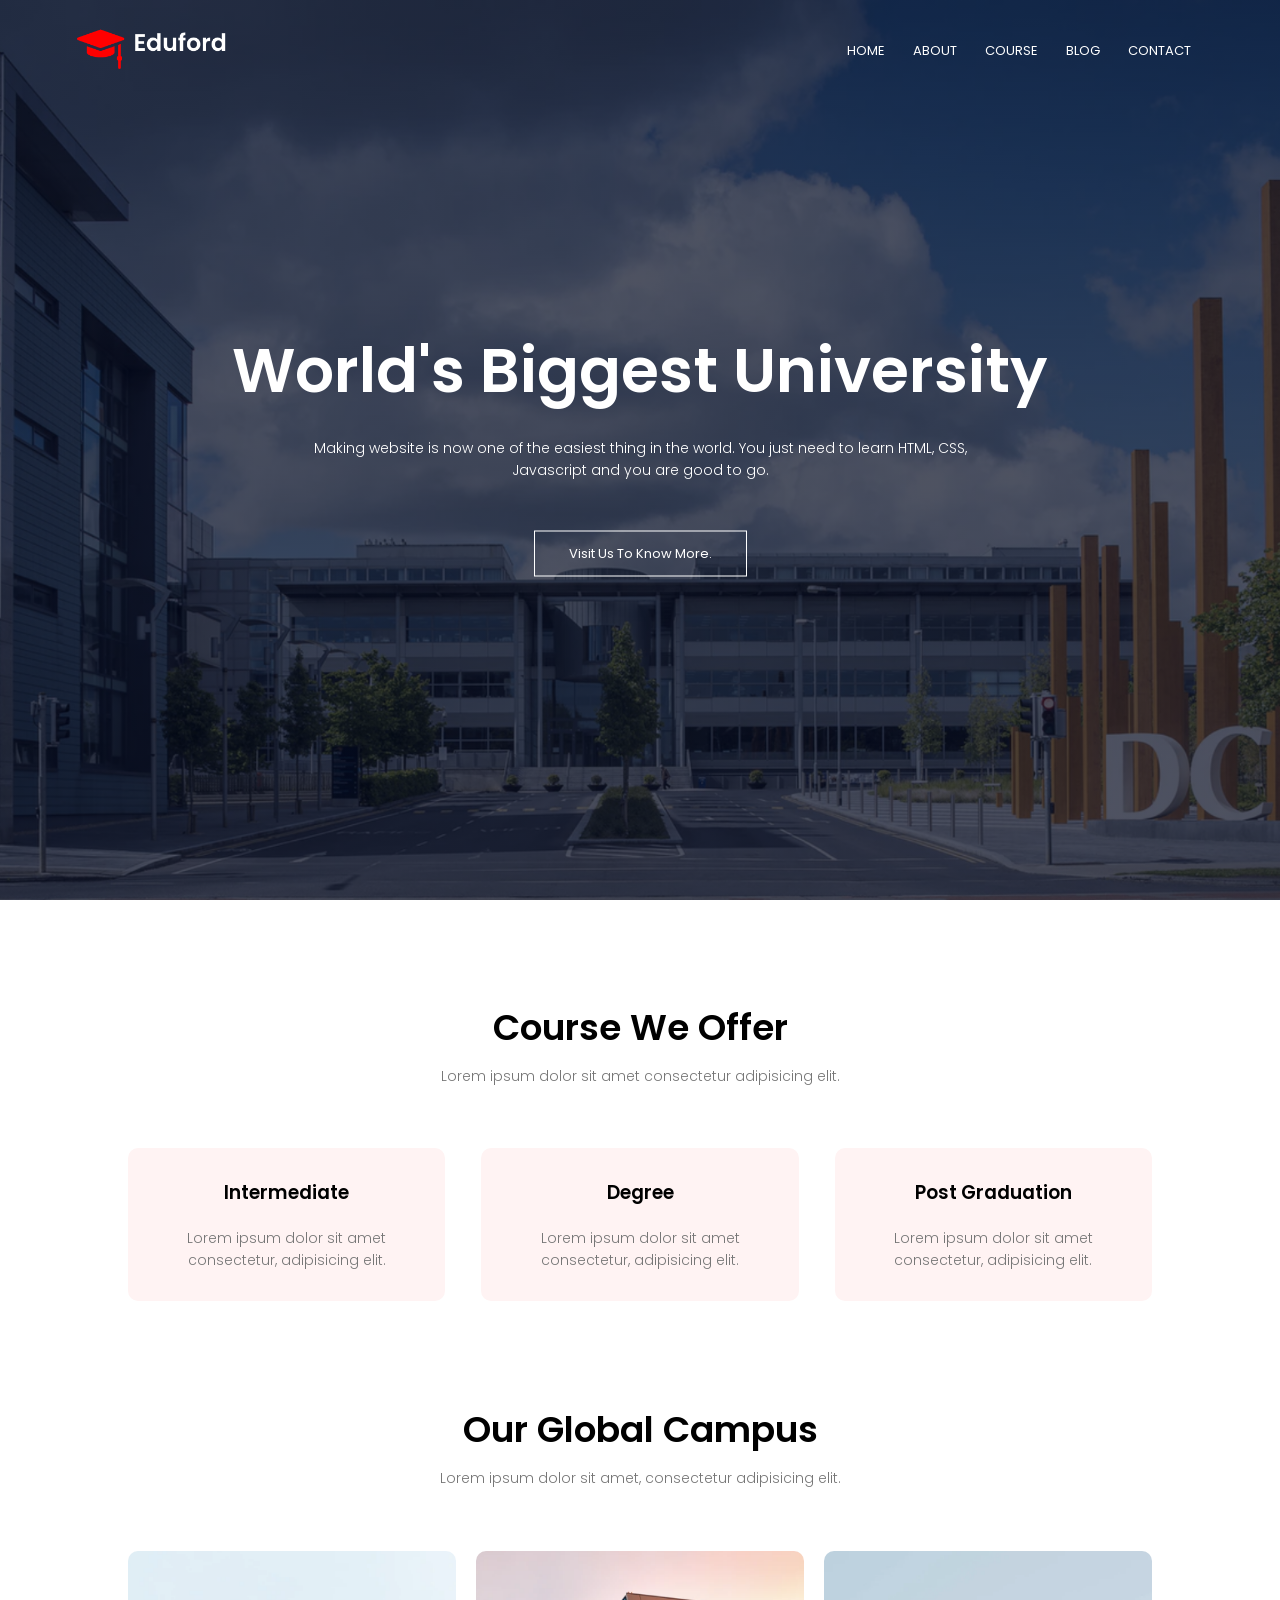
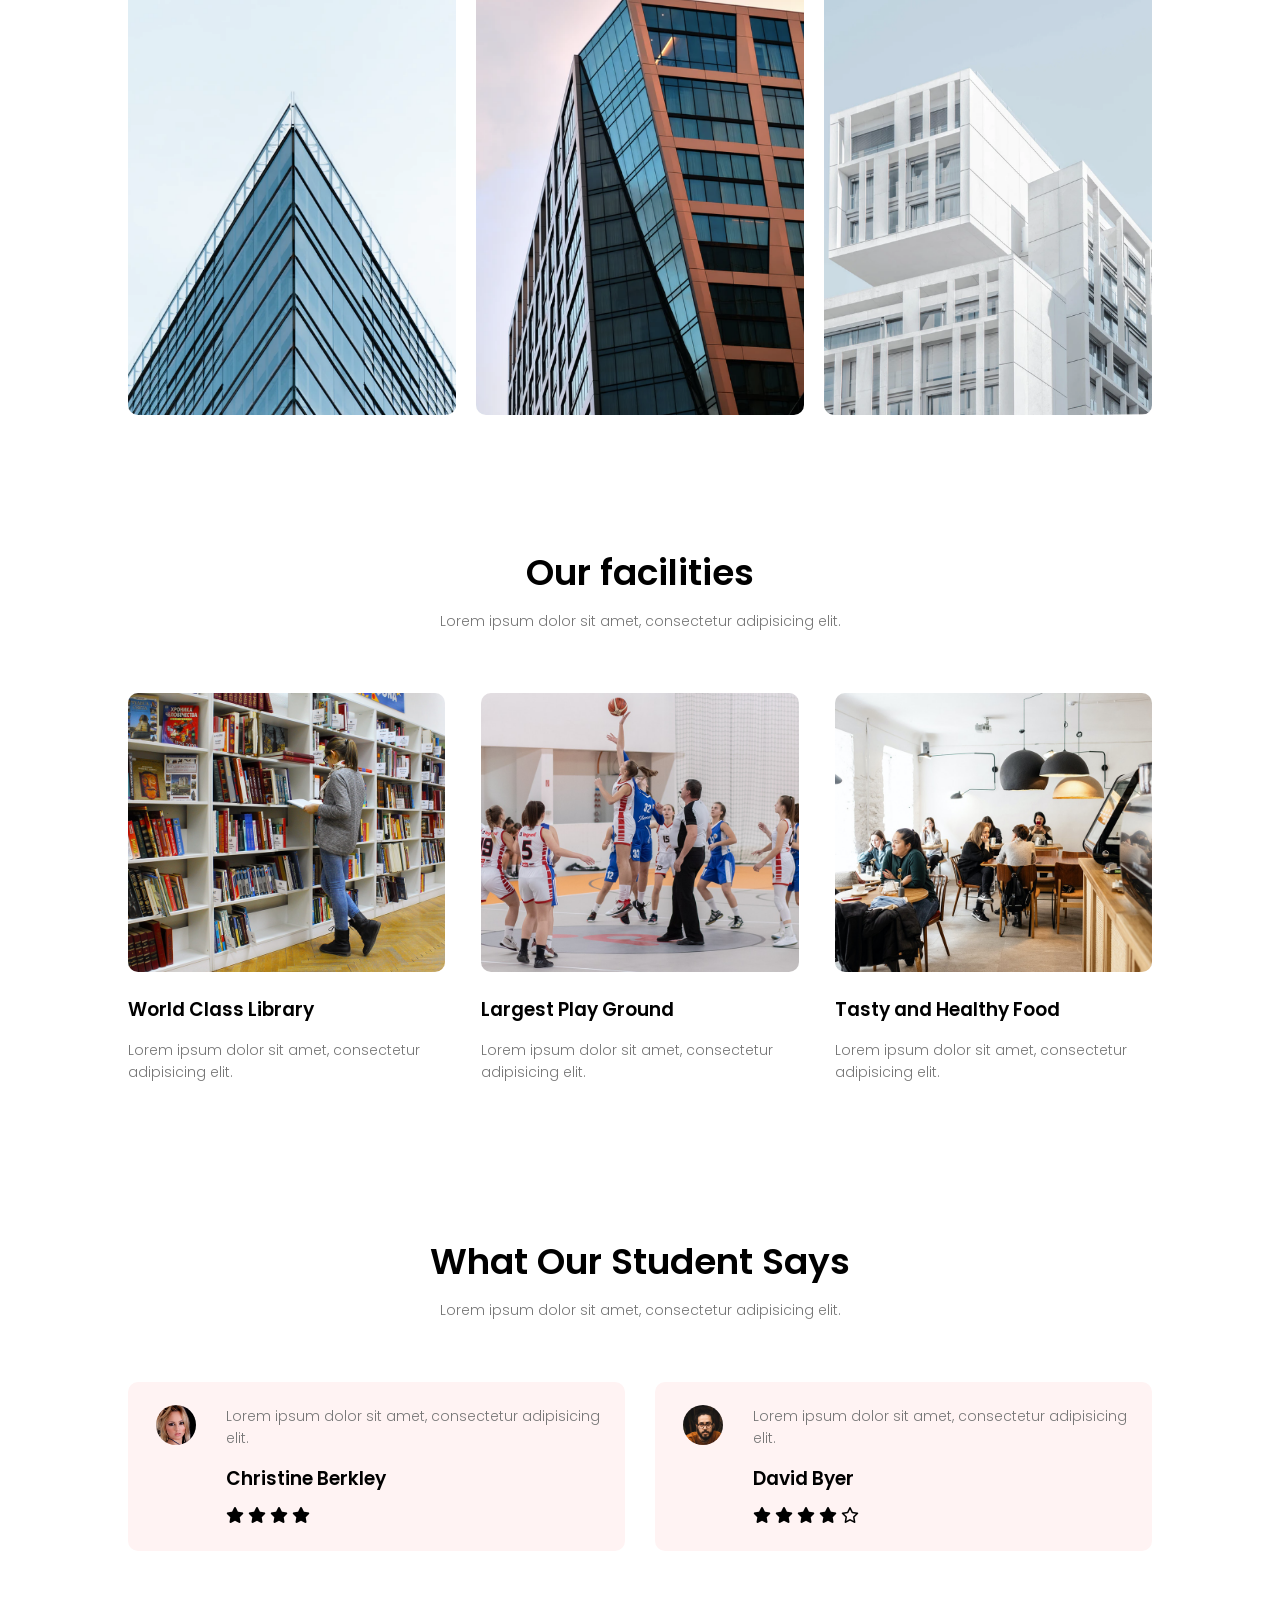
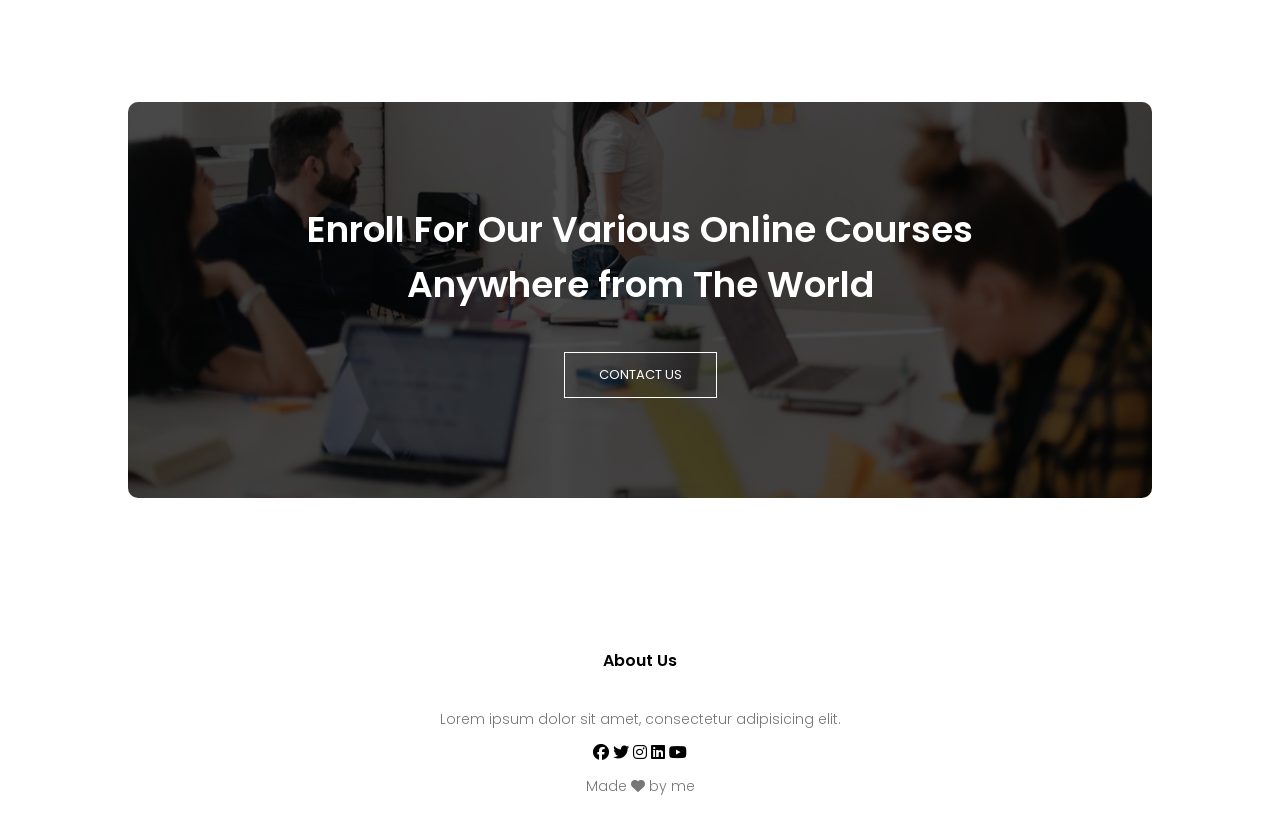
==== index.html @ 8279229b "Primera pagina web" ====
<!DOCTYPE html>
<html>
    <head>
        <meta name="viewport" content="width=device-width, initial-scale=1.0">
        <title>University Website Design - Easy Tutorials</title>
        <link rel="stylesheet" href="style.css">
        <link rel="preconnect" href="https://fonts.gstatic.com">
        <link href="https://fonts.googleapis.com/css2?family=Poppins:ital,wght@0,100;0,200;0,300;0,400;0,500;0,600;0,700;0,800;0,900;1,100;1,200;1,300;1,400;1,500;1,600;1,700;1,800;1,900&display=swap" rel="stylesheet">
        <link rel="stylesheet" href="https://cdnjs.cloudflare.com/ajax/libs/font-awesome/6.5.1/css/all.min.css">
    </head>
<body>
    <section class="header">
    <nav>
        <a href="index.html"><img src="eduford_img/logo.png"></a>
        <div class="nav-links" id="navLinks">
            <i class="fa fa-times" onclick="hideMenu()"></i>
            <ul>
                <li><a href="index.html">HOME</a></li>
                <li><a href="about.html">ABOUT</a></li>
                <li><a href="course.html">COURSE</a></li>
                <li><a href="blog.html">BLOG</a></li>
                <li><a href="contact.html">CONTACT</a></li>
            </ul>
        </div>
        <i class="fa fa-bars" onclick="showMenu()"></i>
    </nav>

    <div class="text-box">
        <h1>World's Biggest University</h1>
        <p>Making website is now one of the easiest thing in the world. You just need to learn HTML, CSS, <br>Javascript and you are good to go.</p>
        <a href="" class="hero-btn">Visit Us To Know More.</a>
    </div>
</section>

    <!---- Course ----->
    <section class="course">
        <h1>Course We Offer</h1>
        <p>Lorem ipsum dolor sit amet consectetur adipisicing elit.</p>

        <div class="row">
            <div class="course-col">
                <h3>Intermediate</h3>
                <p>Lorem ipsum dolor sit amet consectetur, adipisicing elit.</p>
            </div>
            <div class="course-col">
                <h3>Degree</h3>
                <p>Lorem ipsum dolor sit amet consectetur, adipisicing elit.</p>
            </div>
            <div class="course-col">
                <h3>Post Graduation</h3>
                <p>Lorem ipsum dolor sit amet consectetur, adipisicing elit.</p>
            </div>
        </div>
    </section>

    <!----- Campus ----->
    <section class="campus">
        <h1>Our Global Campus</h1>
        <p>Lorem ipsum dolor sit amet, consectetur adipisicing elit.</p>

        <div class="row">
            <div class="campus-col">
                <img src="eduford_img/london.png">
                <div class="layer">
                    <h3>LONDON</h3>
                </div>
            </div>
            <div class="campus-col">
                <img src="eduford_img/newyork.png">
                <div class="layer">
                    <h3>NEW YORK</h3>
                </div>
            </div>
            <div class="campus-col">
                <img src="eduford_img/washington.png">
                <div class="layer">
                    <h3>WASHINGTON</h3>
                </div>
            </div>
        </div>
    </section>

    <!------ Facilities ---------->
    <section class="facilities">
        <h1>Our facilities</h1>
        <p>Lorem ipsum dolor sit amet, consectetur adipisicing elit.</p>

        <div class="row">
            <div class="facilities-col">
                <img src="eduford_img/library.png">
                <h3>World Class Library</h3>
                <p>Lorem ipsum dolor sit amet, consectetur adipisicing elit.</p>
            </div>
            <div class="facilities-col">
                <img src="eduford_img/basketball.png">
                <h3>Largest Play Ground</h3>
                <p>Lorem ipsum dolor sit amet, consectetur adipisicing elit.</p>
            </div>
            <div class="facilities-col">
                <img src="eduford_img/cafeteria.png">
                <h3>Tasty and Healthy Food</h3>
                <p>Lorem ipsum dolor sit amet, consectetur adipisicing elit.</p>
            </div>
        </div>
    </section>

    <!------- Testimonials -------->
    <section class="textimonials">
        <h1>What Our Student Says</h1>
        <p>Lorem ipsum dolor sit amet, consectetur adipisicing elit.</p>
        <div class="row">
            <div class="textimonials-col">
                <img src="eduford_img/user1.jpg">
                <div>
                    <p>Lorem ipsum dolor sit amet, consectetur adipisicing elit.</p>
                    <h3>Christine Berkley</h3>
                    <i class="fa-solid fa-star"></i>
                    <i class="fa-solid fa-star"></i>
                    <i class="fa-solid fa-star"></i>
                    <i class="fa-solid fa-star"></i>
                </div>
            </div>
            <div class="textimonials-col">
                <img src="eduford_img/user2.jpg">
                <div>
                    <p>Lorem ipsum dolor sit amet, consectetur adipisicing elit.</p>
                    <h3>David Byer</h3>
                    <i class="fa-solid fa-star"></i>
                    <i class="fa-solid fa-star"></i>
                    <i class="fa-solid fa-star"></i>
                    <i class="fa-solid fa-star"></i>
                    <i class="fa-regular fa-star"></i>
                </div>
            </div>
        </div>
    </section>

    <!--- Call to action ---->
    <section class="cta">
        <h1>Enroll For Our Various Online Courses<br>Anywhere from The World</h1>
        <a href="" class="hero-btn">CONTACT US</a>
    </section>

    <!--- Footer ---->
    <section class="footer">
        <h4>About Us</h4>
        <p>Lorem ipsum dolor sit amet, consectetur adipisicing elit.</p>
        <div class="icons">
    <i class="fab fa-facebook"></i>
    <i class="fab fa-twitter"></i>
    <i class="fab fa-instagram"></i>
    <i class="fab fa-linkedin"></i>
    <i class="fab fa-youtube"></i>
</div>
        <p>Made <i class="fa-solid fa-heart"></i> by me</p>
    </section>

    <!--------- JavaScript for Toggle Menu ----->
    <script>
        var navLinks = document.getElementById("navLinks");
        function showMenu(){
            navLinks.style.right = "0";
        }
        function hideMenu(){
            navLinks.style.right = "-200px";
        }
    </script>
</body>
</html>
---- style.css ----
* {
    margin: 0;
    padding: 0;
    font-family: 'Poppins', sans-serif;
}
.header {
    min-height: 100vh;
    width: 100%;
    background-image: linear-gradient(rgba(4,9,30,0.7), rgba(4,9,30,0.7)), url(eduford_img/banner.png);
    background-position: center;
    background-size: cover;
    position: relative;
}
nav{
    display: flex;
    padding: 2% 6%;
    justify-content: space-between;
    align-items: center;
}
nav img{
    width: 150px;
}
.nav-links{
    flex: 1;
    text-align: right;
}
.nav-links ul li{
    list-style: none;
    display: inline-block;
    padding: 8px 12px;
    position: relative;
}
.nav-links ul li a{
    color: #fff;
    text-decoration: none;
    font-size: 13px;
}
.nav-links ul li::after{
    content: '';
    width: 0%;
    height: 2px;
    background: #f44336;
    display: block;
    margin: auto;
    transition: 0.5s;
}
.nav-links ul li:hover::after{
    width: 100%;
}
.text-box{
    width: 90%;
    color: #fff;
    position: absolute;
    top: 50%;
    left: 50%;
    transform: translate(-50%,-50%);
    text-align: center;
}
.text-box h1 {
    font-size: 62px;
}
.text-box p{
    margin: 10px 0 40px;
    font-size: 14px;
    color: #fff;
}
.hero-btn {
    display: inline-block;
    text-decoration: none;
    color: #fff;
    border: 1px solid #fff;
    padding: 12px 34px;
    font-size: 13px;
    background: transparent;
    position: relative;
    cursor: pointer;
}
.hero-btn:hover{
    border: 1px solid #f44336;
    background: #f44336;
    transition: 1s;
}

nav .fa{
    display: none;
}

@media(max-width: 700px){
    .text-box h1 {
    font-size: 20px;
    }
    .nav-links ul li{
        display: block;
    }
    .nav-links{
        position: fixed;
        background: #f44336;
        height: 100vh;
        width: 200px;
        top: 0;
        right: -200px;
        text-align: left;
        z-index: 2;
        transition: 1s;
    }
    nav .fa{
        display: block;
        color: #fff;
        margin: 10px;
        font-size: 22px;
        cursor: pointer;
    }
    .nav-links ul{
        padding: 30px;
    }
}

/*-------course-----*/

.course{
    width: 80%;
    margin: auto;
    text-align: center;
    padding-top: 100px;
}

h1{
    font-size: 36px;
    font-weight: 600;
}
p{
    color: #777;
    font-size: 14px;
    font-weight: 300;
    line-height: 22px;
    padding: 10px;
}

.row {
    margin-top: 5%;
    display: flex;
    justify-content: space-between;
}
.course-col {
    flex-basis: 31%;
    background: #fff3f3;
    border-radius: 10px;
    margin-bottom: 5%;
    padding: 20px 12px;
    box-sizing: border-box;
    transition: 0.5s;
}
h3{
    text-align: center;
    font-weight: 600;
    margin: 10px 0;
}
.course-col:hover{
    box-shadow: 0 0 20px 0px rgba(0,0,0,0.2);
}
@media(max-width: 700px){
    .row{
        flex-direction: column;
    }
}

/*-------campus---*/

.campus{
    width: 80%;
    margin: auto;
    text-align: center;
    padding-top: 50px;
}
.campus-col{
    flex-basis: 32%;
    border-radius: 10px;
    margin-bottom: 30px;
    position: relative;
    overflow: hidden;
}
.campus-col img{
    width: 100%;
    display: block;
}
.layer {
    background: transparent;
    height: 100%;
    width: 100%;
    position: absolute;
    top: 0;
    left: 0;
    transition: 0.5s;
}
.layer:hover{
    background: rgba(226,0,0,0.7);
}
.layer h3{
    width: 100%;
    font-weight: 500;
    color: #fff;
    font-size: 26px;
    bottom: 0;
    left: 50%;
    transform: translateX(-50%);
    position: absolute;
    opacity: 0;
    transition: 0.5s;
}
.layer:hover h3{
    bottom: 49%;
    opacity: 1;
}

/*------- facilities -----------*/

.facilities{
    width: 80%;
    margin: auto;
    text-align: center;
    padding-top: 100px;
}
.facilities-col{
    flex-basis: 31%;
    border-radius: 10px;
    margin-bottom: 5%;
    text-align: left;
}
.facilities-col img{
    width: 100%;
    border-radius: 10px;
}
.facilities-col p{
    padding: 0;
}
.facilities-col h3{
    margin-top: 16px;
    margin-bottom: 15px;
    text-align: left;
}

/*-----------testimonials----------*/

.textimonials{
    width: 80%;
    margin: auto;
    padding-top: 100px;
    text-align: center;
}
.textimonials-col{
    flex-basis: 44%;
    border-radius: 10px;
    margin-bottom: 5%;
    text-align: left;
    background: #fff3f3;
    padding: 23px;
    cursor: pointer;
    display: flex;
}
.textimonials-col img{
    height: 40px;
    margin-left: 5px;
    margin-right: 30px;
    border-radius: 50%;
}
.textimonials-col p{
    padding: 0;
}
.textimonials-col h3{
    margin-top: 15px;
    text-align: left;
}
.textimonials-col .fa{
    color: #f44336;
}
@media(max-width: 700px){
    .textimonials-col img{
        margin-left: 0px;
        margin-right: 15px;
    }
}

/*------ call to action ---------*/

.cta {
    margin: 100px auto;
    width: 80%;
    background-image: linear-gradient(rgba(0,0,0,0.7), rgba(0,0,0,0.7)), url(eduford_img/banner2.jpg);
    background-position: center;
    background-size: cover;
    border-radius: 10px;
    text-align: center;
    padding: 100px 0;
}

.cta h1{
    color: #fff;
    margin-bottom: 40px;
    padding: 0;
}

@media(max-width: 700px){
    .cta h1{
        font-size: 24px;
    }
}

/*-------------footer-----------*/

.footer {
    width: 100%;
    text-align: center;
    padding: 30px 0;
}

.footer h4{
    margin-bottom: 25px;
    margin-top: 20px;
    font-weight: 600;
}
.icons .fa{
    color: #f44336;
    margin: 0 13px;
    cursor: pointer;
    padding: 18px 0;
}
.fa-heart-o{
    color: #f44336;
}

/*------------- About Page Styles ------------*/

.sub-header {
    height: 50vh;
    width: 100%;
    background-image: linear-gradient(rgba(4,9,30,0.7), rgba(4,9,30,0.7)), url(eduford_img/background.jpg);
    background-position: center;
    background-size: cover;
    text-align: center;
    color: #fff;
}

.sub-header h1 {
    margin-top: 50px;
}

.about-us {
    width: 80%;
    margin: auto;
    padding-top: 80px;
    padding-bottom: 50px;
}

.about-col {
    flex-basis: 48%;
    padding: 30px 2px;
}

.about-col img {
    width: 100%;
}

.about-col h1 {
    padding-top: 0;
}

.about-col p {
    padding: 15px 0 25px;
}

.red-btn {
    border: 1px solid #f44336;
    background: transparent;
    color: #f44336;
}

.red-btn:hover {
    color: #fff;
    background: #f44336;
}

/*------------- Blog Page Styles ------------*/

.blog-content {
    width: 80%;
    margin: auto;
    padding-top: 60px;
    padding-bottom: 60px;
}

.blog-left {
    flex-basis: 65%;
}

.blog-left img {
    width: 100%;
}

.blog-left h2 {
    color: #222;
    font-weight: 600;
    margin: 30px 0;
}

.blog-left p {
    color: #999;
    padding: 0;
}

.blog-right {
    flex-basis: 32%;
}

.blog-right h3 {
    background: #f44336;
    color: #fff;
    padding: 7px 0;
    font-size: 16px;
    margin-bottom: 20px;
}

.blog-right div {
    display: flex;
    align-items: center;
    justify-content: space-between;
    color: #555;
    padding: 8px;
    box-sizing: border-box;
    transition: 0.3s;
}

.blog-right div:hover {
    color: #f44336;
}

.comment-box {
    border: 1px solid #ccc;
    margin: 50px 0;
    padding: 10px 20px;
}

.comment-box h3 {
    text-align: left;
}

.comment-form input, .comment-form textarea {
    width: 100%;
    padding: 10px;
    margin: 10px 0;
    box-sizing: border-box;
    border: 1px solid #ccc;
    outline: none;
    background: #ffff;
}

.comment-form button {
    margin: 10px 0;
}

@media(max-width: 700px) {
    .sub-header h1 {
        font-size: 24px;
    }
}

/*------------- Contact Page Styles ------------*/

.location {
    width: 80%;
    margin: auto;
    padding: 80px 0;
}

.location iframe {
    width: 100%;
}

.contact-us {
    width: 80%;
    margin: auto;
}

.contact-col {
    flex-basis: 48%;
    margin-bottom: 30px;
}

.contact-col div {
    display: flex;
    align-items: center;
    margin-bottom: 40px;
}

.contact-col div .fa-solid, 
.contact-col div .fas {
    font-size: 28px;
    color: #f44336;
    margin: 10px;
    margin-right: 30px;
}

.contact-col div p {
    padding: 0;
}

.contact-col div h5 {
    font-size: 20px;
    margin-bottom: 5px;
    color: #555;
    font-weight: 600;
}

.contact-col input, .contact-col textarea {
    width: 100%;
    padding: 15px;
    margin-bottom: 17px;
    outline: none;
    border: 1px solid #ccc;
    box-sizing: border-box;
}

@media(max-width: 700px) {
    /* Hace que las columnas de contacto se acomoden una debajo de otra en celular */
    .contact-us .row {
        flex-direction: column;
    }
    
    .contact-col {
        flex-basis: 100%;
    }

    /* Evita que los textos largos o correos rompan el ancho de la pantalla */
    .contact-col div span h5 {
        font-size: 16px;
        word-break: break-word;
    }
}
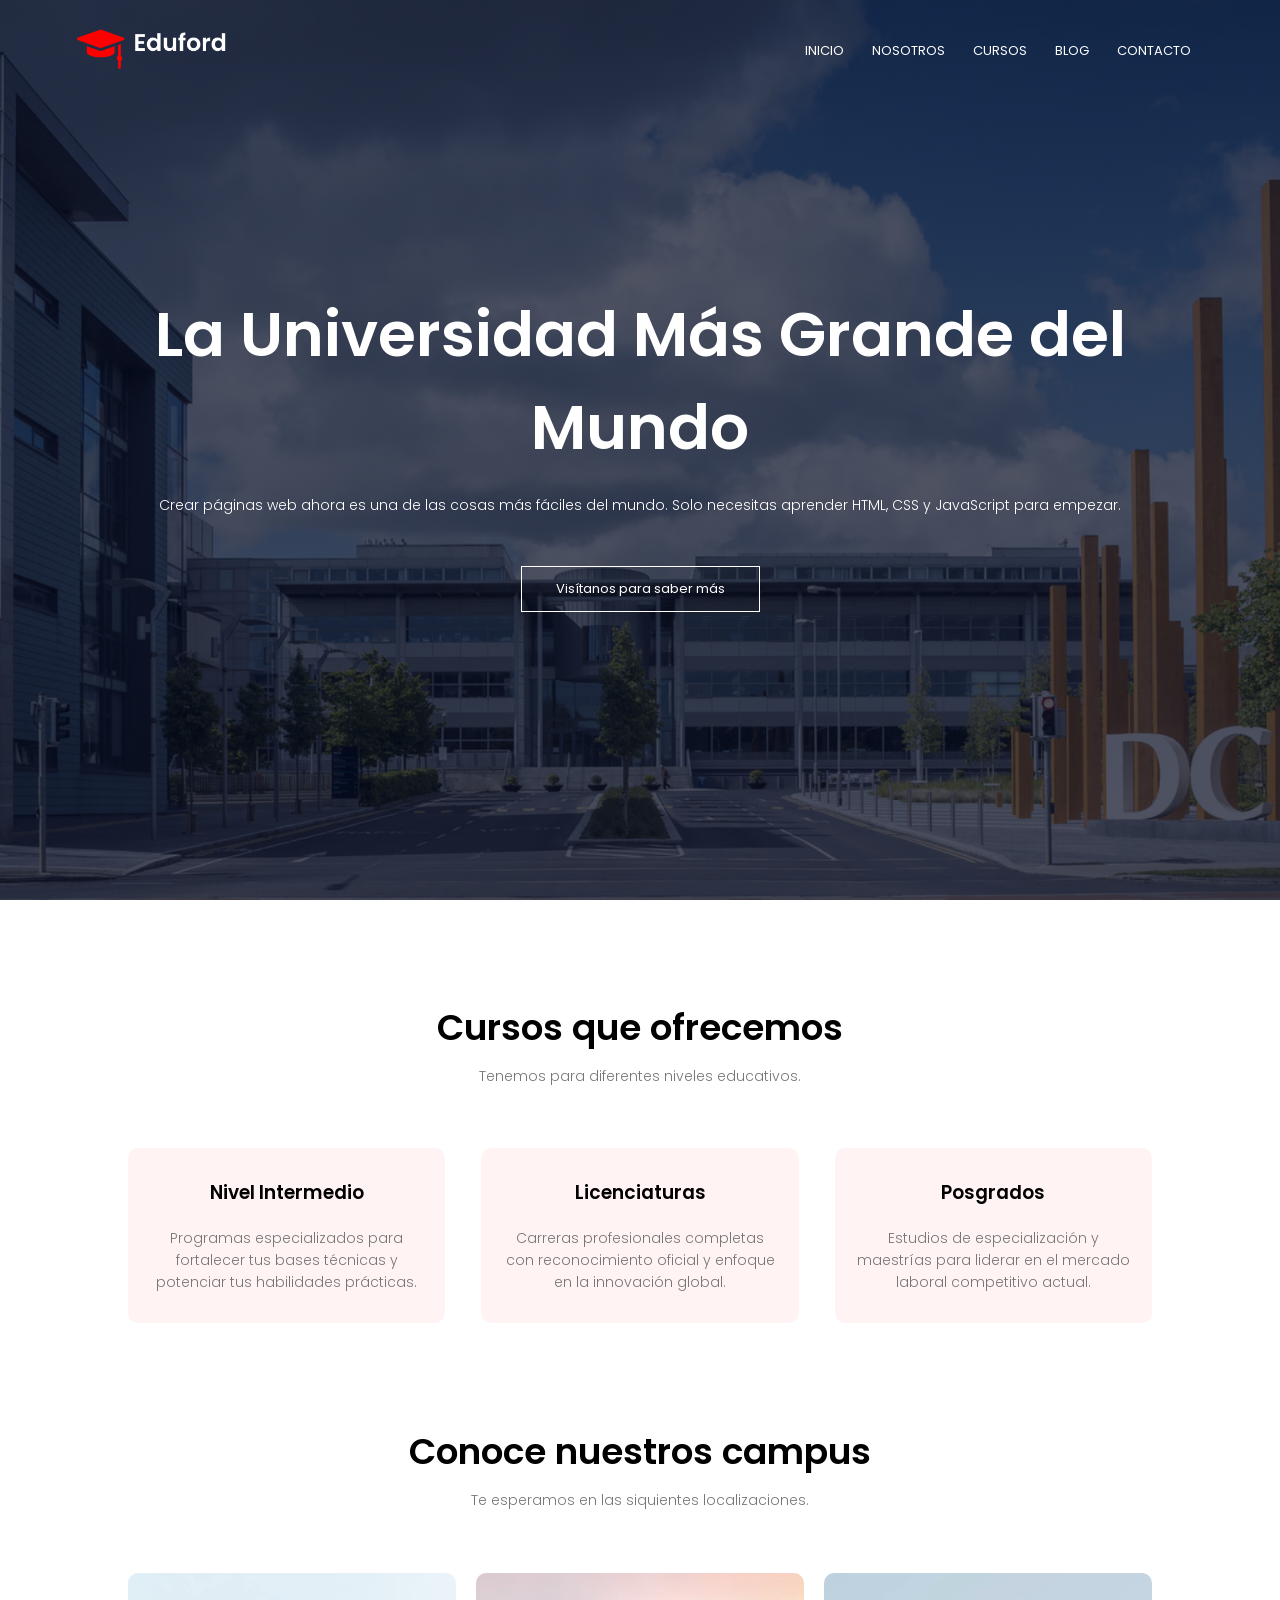
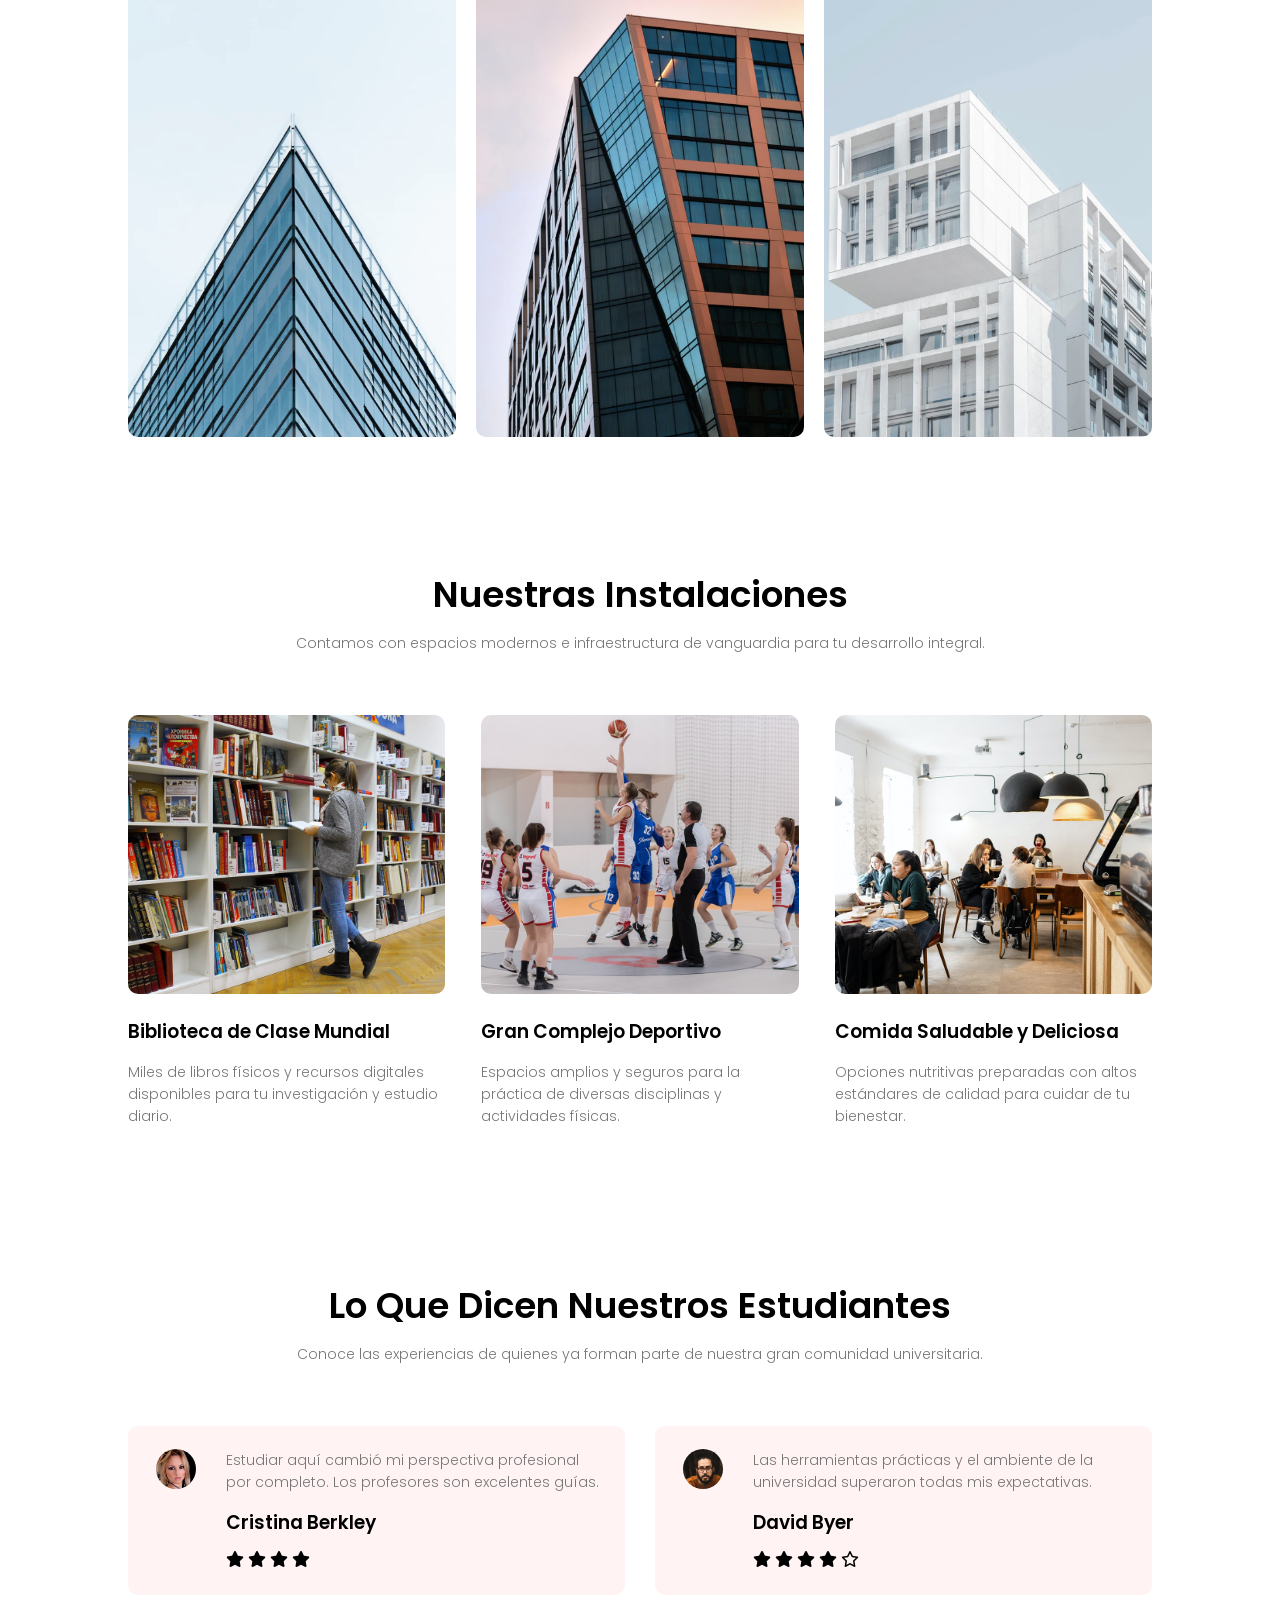
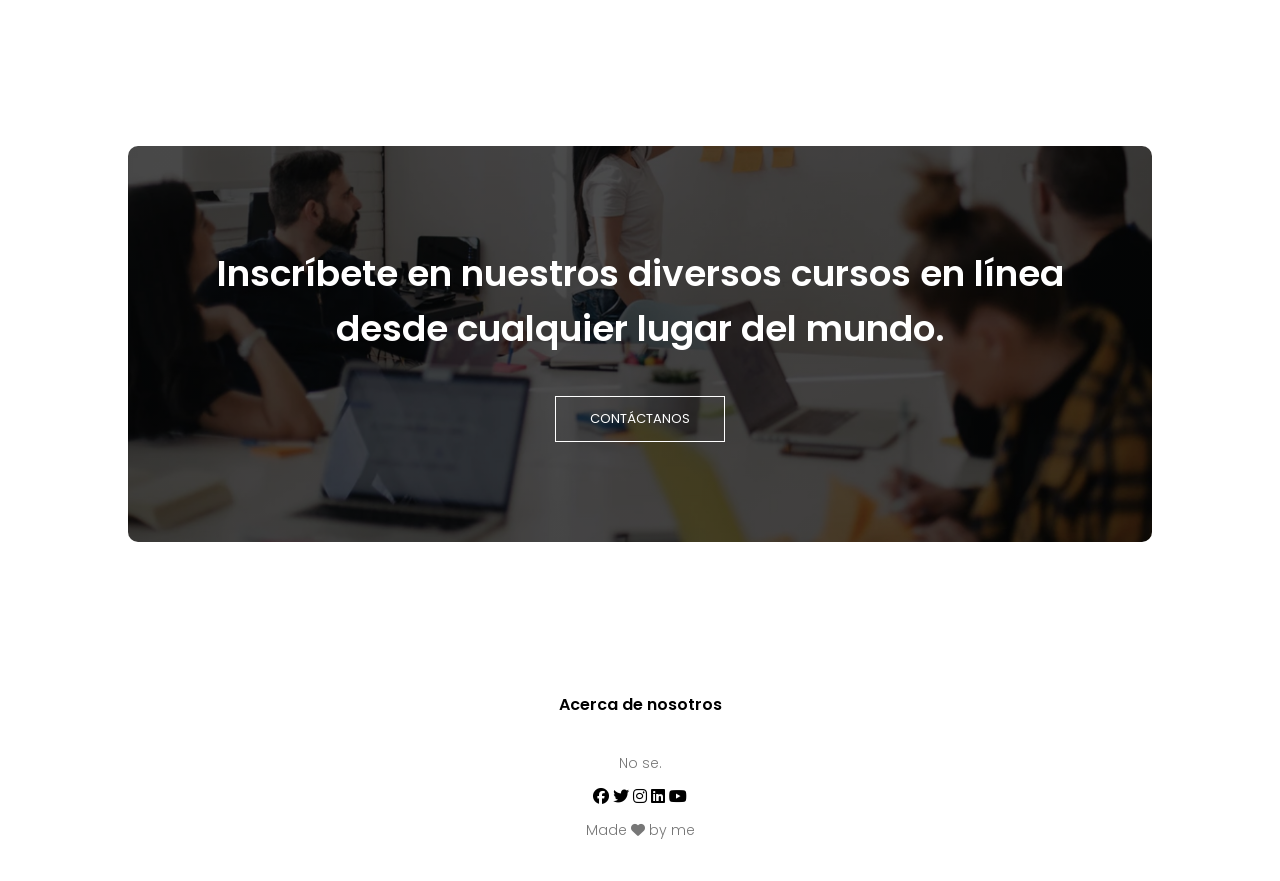
==== commit 10e9c079: "traduccion a español" ====
--- a/index.html
+++ b/index.html
@@ -15,66 +15,66 @@
         <div class="nav-links" id="navLinks">
             <i class="fa fa-times" onclick="hideMenu()"></i>
             <ul>
-                <li><a href="index.html">HOME</a></li>
-                <li><a href="about.html">ABOUT</a></li>
-                <li><a href="course.html">COURSE</a></li>
-                <li><a href="blog.html">BLOG</a></li>
-                <li><a href="contact.html">CONTACT</a></li>
+                    <li><a href="index.html">INICIO</a></li>
+                    <li><a href="about.html">NOSOTROS</a></li>
+                    <li><a href="course.html">CURSOS</a></li>
+                    <li><a href="blog.html">BLOG</a></li>
+                    <li><a href="contact.html">CONTACTO</a></li>
             </ul>
         </div>
         <i class="fa fa-bars" onclick="showMenu()"></i>
     </nav>
 
     <div class="text-box">
-        <h1>World's Biggest University</h1>
-        <p>Making website is now one of the easiest thing in the world. You just need to learn HTML, CSS, <br>Javascript and you are good to go.</p>
-        <a href="" class="hero-btn">Visit Us To Know More.</a>
+        <h1>La Universidad Más Grande del Mundo</h1>
+        <p>Crear páginas web ahora es una de las cosas más fáciles del mundo. Solo necesitas aprender HTML, CSS y JavaScript para empezar.</p>
+        <a href="about.html" class="hero-btn">Visítanos para saber más</a>
     </div>
 </section>
 
     <!---- Course ----->
     <section class="course">
-        <h1>Course We Offer</h1>
-        <p>Lorem ipsum dolor sit amet consectetur adipisicing elit.</p>
+        <h1>Cursos que ofrecemos</h1>
+        <p>Tenemos para diferentes niveles educativos.</p>
 
         <div class="row">
             <div class="course-col">
-                <h3>Intermediate</h3>
-                <p>Lorem ipsum dolor sit amet consectetur, adipisicing elit.</p>
+                <h3>Nivel Intermedio</h3>
+                <p>Programas especializados para fortalecer tus bases técnicas y potenciar tus habilidades prácticas.</p>
             </div>
             <div class="course-col">
-                <h3>Degree</h3>
-                <p>Lorem ipsum dolor sit amet consectetur, adipisicing elit.</p>
+                <h3>Licenciaturas</h3>
+                <p>Carreras profesionales completas con reconocimiento oficial y enfoque en la innovación global.</p>
             </div>
             <div class="course-col">
-                <h3>Post Graduation</h3>
-                <p>Lorem ipsum dolor sit amet consectetur, adipisicing elit.</p>
+                <h3>Posgrados</h3>
+                <p>Estudios de especialización y maestrías para liderar en el mercado laboral competitivo actual.</p>
             </div>
         </div>
     </section>
 
     <!----- Campus ----->
     <section class="campus">
-        <h1>Our Global Campus</h1>
-        <p>Lorem ipsum dolor sit amet, consectetur adipisicing elit.</p>
+        <h1>Conoce nuestros campus</h1>
+        <p>Te esperamos en las siquientes localizaciones.</p>
 
         <div class="row">
             <div class="campus-col">
                 <img src="eduford_img/london.png">
                 <div class="layer">
-                    <h3>LONDON</h3>
+                    <h3>Monterrey</h3>
                 </div>
             </div>
             <div class="campus-col">
                 <img src="eduford_img/newyork.png">
                 <div class="layer">
-                    <h3>NEW YORK</h3>
+                    <h3>CDMX</h3>
                 </div>
             </div>
             <div class="campus-col">
                 <img src="eduford_img/washington.png">
                 <div class="layer">
-                    <h3>WASHINGTON</h3>
+                    <h3>Guadalajara</h3>
                 </div>
             </div>
         </div>
@@ -82,38 +82,38 @@
 
     <!------ Facilities ---------->
     <section class="facilities">
-        <h1>Our facilities</h1>
-        <p>Lorem ipsum dolor sit amet, consectetur adipisicing elit.</p>
+        <h1>Nuestras Instalaciones</h1>
+        <p>Contamos con espacios modernos e infraestructura de vanguardia para tu desarrollo integral.</p>
 
         <div class="row">
             <div class="facilities-col">
                 <img src="eduford_img/library.png">
-                <h3>World Class Library</h3>
-                <p>Lorem ipsum dolor sit amet, consectetur adipisicing elit.</p>
+                <h3>Biblioteca de Clase Mundial</h3>
+                <p>Miles de libros físicos y recursos digitales disponibles para tu investigación y estudio diario.</p>
             </div>
             <div class="facilities-col">
                 <img src="eduford_img/basketball.png">
-                <h3>Largest Play Ground</h3>
-                <p>Lorem ipsum dolor sit amet, consectetur adipisicing elit.</p>
+                <h3>Gran Complejo Deportivo</h3>
+                <p>Espacios amplios y seguros para la práctica de diversas disciplinas y actividades físicas.</p>
             </div>
             <div class="facilities-col">
                 <img src="eduford_img/cafeteria.png">
-                <h3>Tasty and Healthy Food</h3>
-                <p>Lorem ipsum dolor sit amet, consectetur adipisicing elit.</p>
+                <h3>Comida Saludable y Deliciosa</h3>
+                <p>Opciones nutritivas preparadas con altos estándares de calidad para cuidar de tu bienestar.</p>
             </div>
         </div>
     </section>
 
     <!------- Testimonials -------->
     <section class="textimonials">
-        <h1>What Our Student Says</h1>
-        <p>Lorem ipsum dolor sit amet, consectetur adipisicing elit.</p>
+        <h1>Lo Que Dicen Nuestros Estudiantes</h1>
+        <p>Conoce las experiencias de quienes ya forman parte de nuestra gran comunidad universitaria.</p>
         <div class="row">
             <div class="textimonials-col">
                 <img src="eduford_img/user1.jpg">
                 <div>
-                    <p>Lorem ipsum dolor sit amet, consectetur adipisicing elit.</p>
-                    <h3>Christine Berkley</h3>
+                    <p>Estudiar aquí cambió mi perspectiva profesional por completo. Los profesores son excelentes guías.</p>
+                    <h3>Cristina Berkley</h3>
                     <i class="fa-solid fa-star"></i>
                     <i class="fa-solid fa-star"></i>
                     <i class="fa-solid fa-star"></i>
@@ -123,7 +123,7 @@
             <div class="textimonials-col">
                 <img src="eduford_img/user2.jpg">
                 <div>
-                    <p>Lorem ipsum dolor sit amet, consectetur adipisicing elit.</p>
+                    <p>Las herramientas prácticas y el ambiente de la universidad superaron todas mis expectativas.</p>
                     <h3>David Byer</h3>
                     <i class="fa-solid fa-star"></i>
                     <i class="fa-solid fa-star"></i>
@@ -137,14 +137,14 @@
 
     <!--- Call to action ---->
     <section class="cta">
-        <h1>Enroll For Our Various Online Courses<br>Anywhere from The World</h1>
-        <a href="" class="hero-btn">CONTACT US</a>
+        <h1>Inscríbete en nuestros diversos cursos en línea<br>desde cualquier lugar del mundo.</h1>
+        <a href="contact.html" class="hero-btn">CONTÁCTANOS</a>
     </section>
 
     <!--- Footer ---->
     <section class="footer">
-        <h4>About Us</h4>
-        <p>Lorem ipsum dolor sit amet, consectetur adipisicing elit.</p>
+        <h4>Acerca de nosotros</h4>
+        <p>No se.</p>
         <div class="icons">
     <i class="fab fa-facebook"></i>
     <i class="fab fa-twitter"></i>
